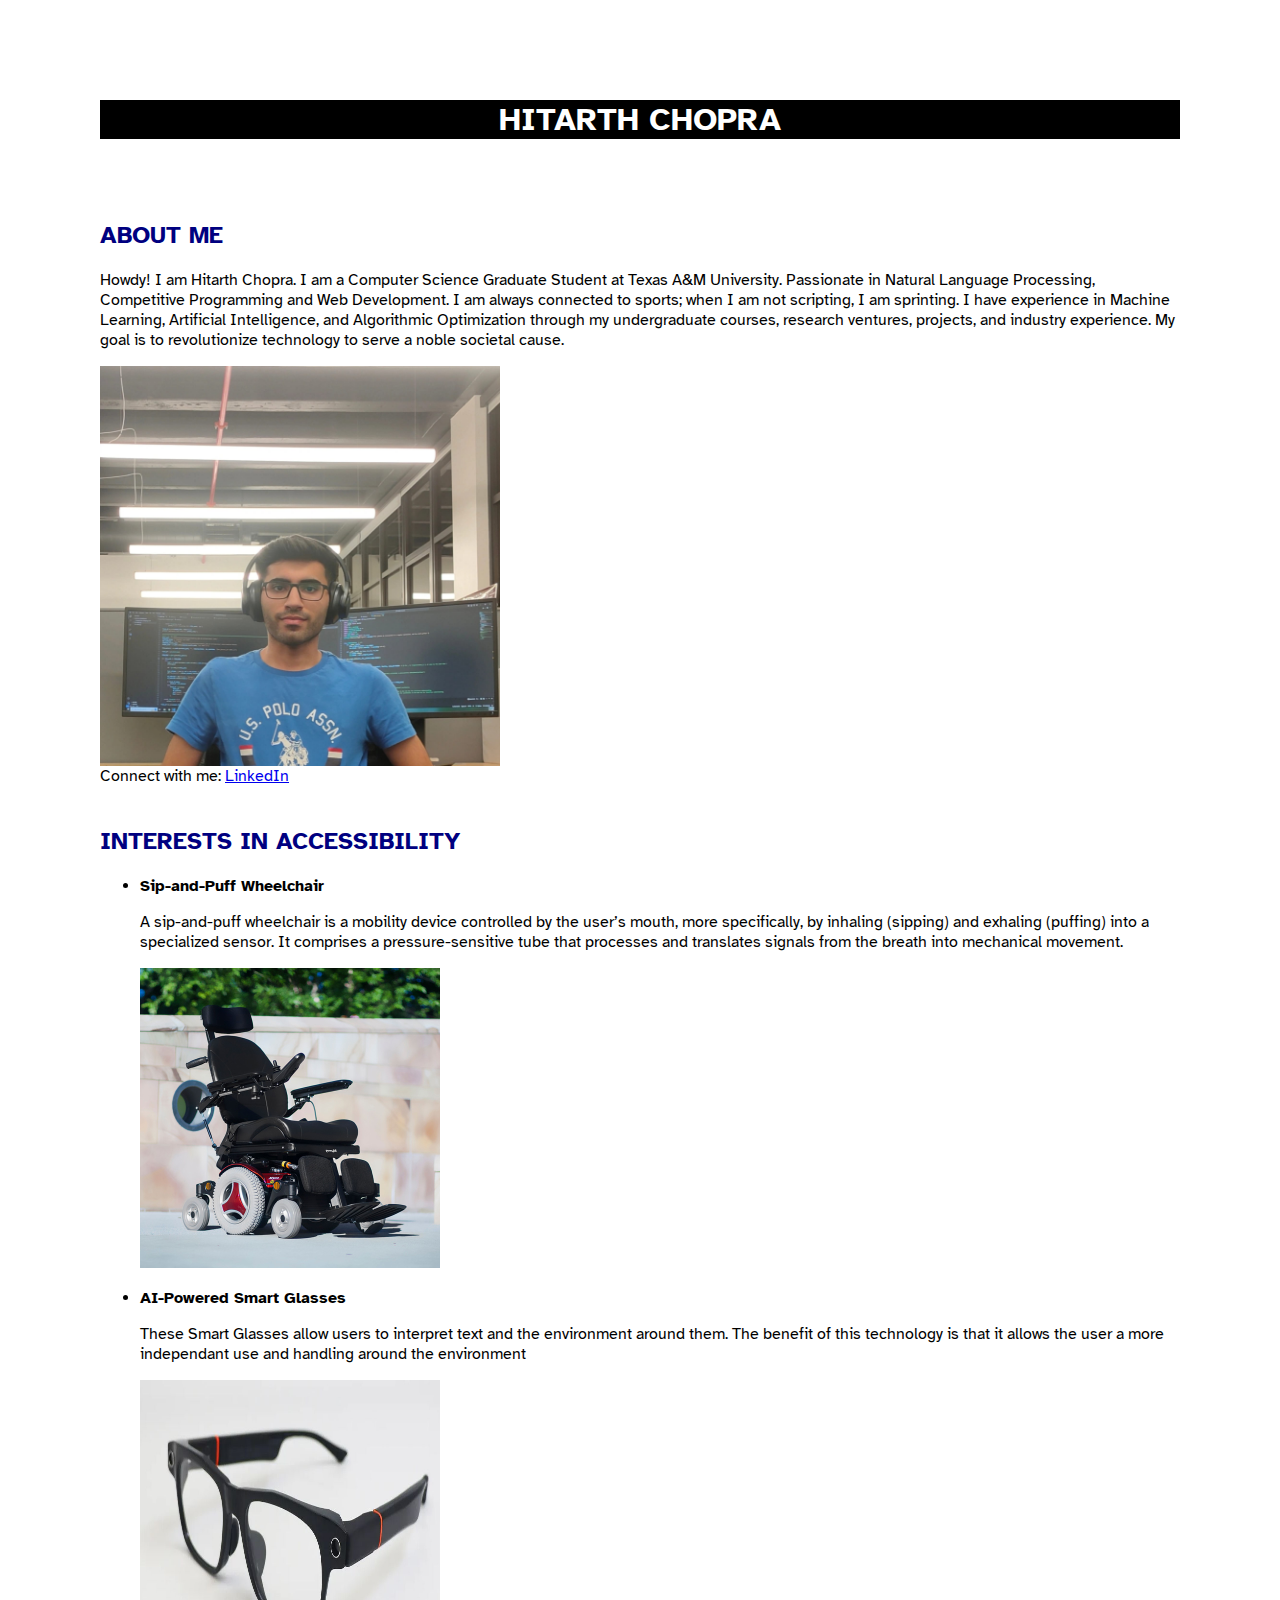
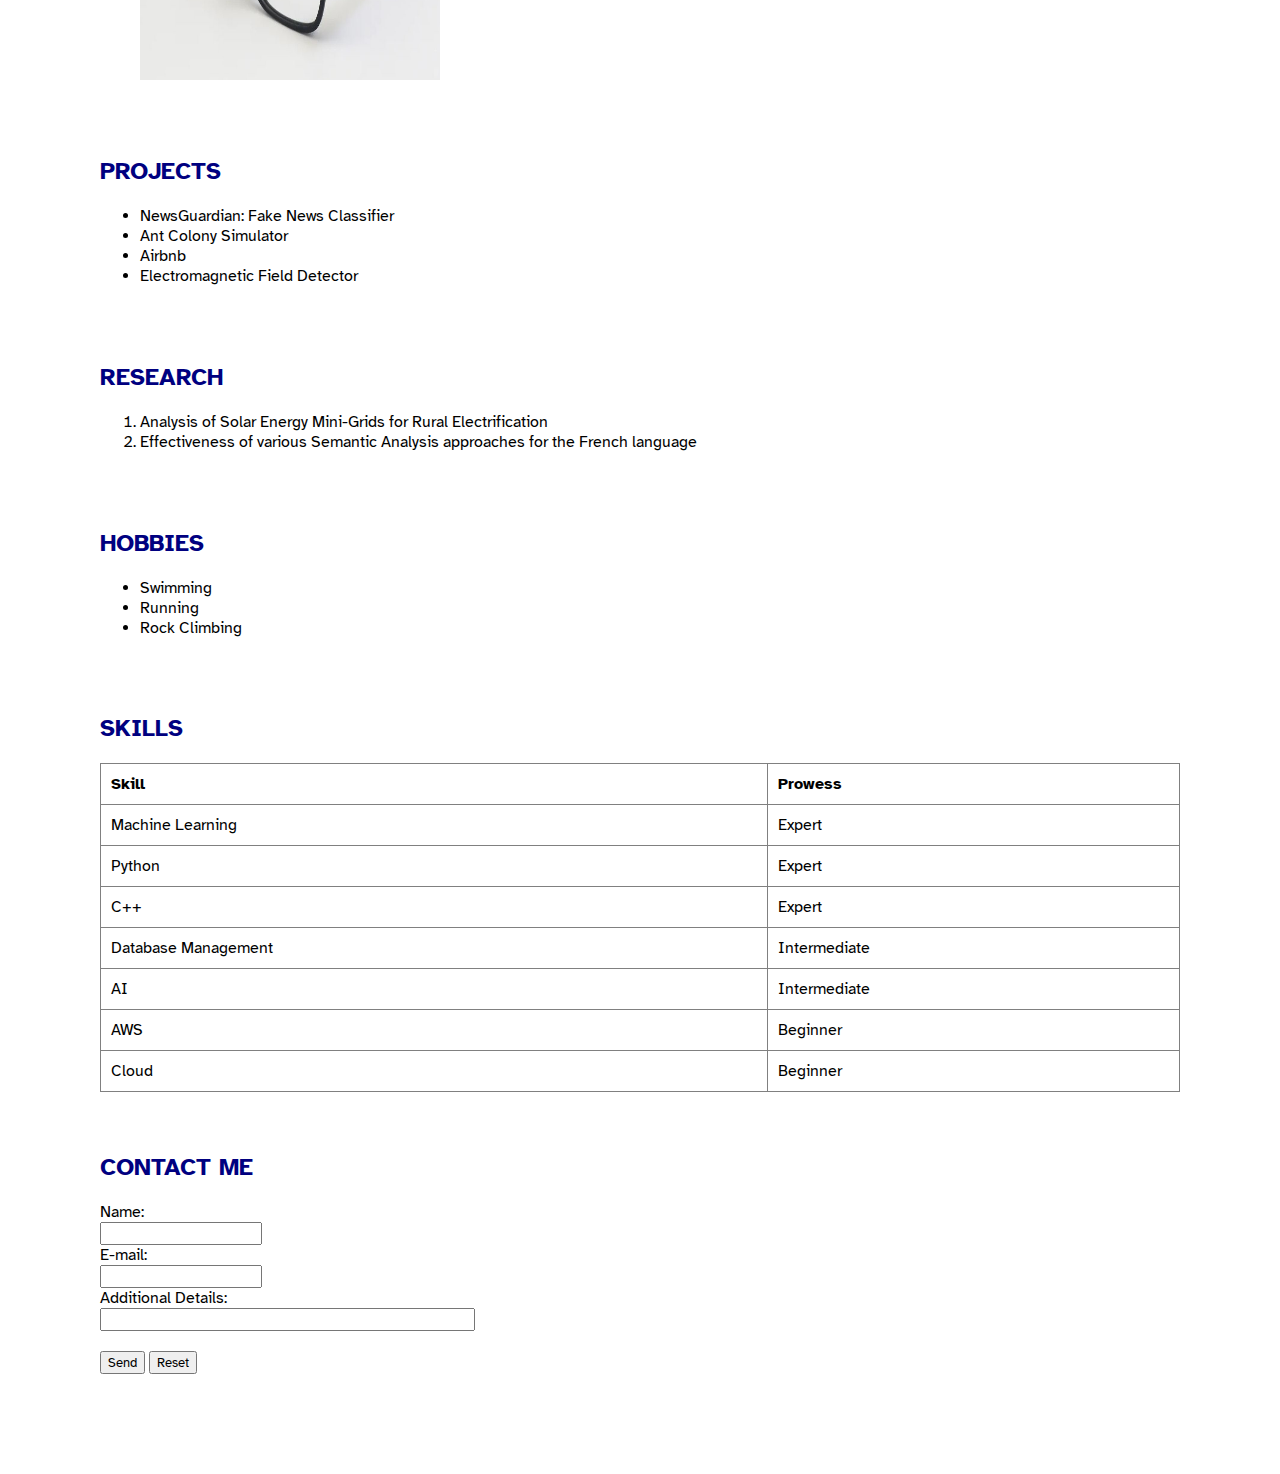
==== main.html @ a711f1af "Add files via upload" ====
<html><head>
    <link rel="stylesheet" href="/style.css">
    <link href="https://fonts.googleapis.com/css2?family=Atkinson+Hyperlegible&amp;display=swap" rel="stylesheet">
    <title>Portfolio</title>
    </head><body><h1>HITARTH CHOPRA</h1>
        <br>
        <br>
    <h2>ABOUT ME</h2>

    <p>Howdy! I am Hitarth Chopra. I am a Computer Science Graduate Student at Texas A&amp;M University. 
    Passionate in Natural Language Processing, Competitive Programming and Web Development. I am always connected to sports; when I am not scripting, I am sprinting.
    I have experience in Machine Learning, Artificial Intelligence, and Algorithmic Optimization through my undergraduate courses, research ventures, projects, and 
    industry experience. My goal is to revolutionize technology to serve a noble societal cause.</p>

    <img src="\WhatsApp Image 2025-02-09 at 6.06.43 PM.jpeg" alt="Photo of Hitarth Chopra in a research lab" width="400" height="400">
    <br>
 Connect with me: <a href="https://www.linkedin.com/in/hitarth-chopra-27b07a240/">LinkedIn</a>
 <br>
        <br>

 <h2>INTERESTS IN ACCESSIBILITY</h2>

 <ul>
    <li><strong>Sip-and-Puff Wheelchair</strong></li>
    <p>A sip-and-puff wheelchair is a mobility device controlled by the user’s mouth, more specifically, by inhaling (sipping) and exhaling (puffing) into a specialized sensor.
         It comprises a pressure-sensitive tube that processes and translates signals from the breath into mechanical movement.</p>
         <img src="\sip and puff wheelchair.jpg" alt="Sip-and-Puff Wheelchair" width="300" height="300">
<br>
<br>
    <li><strong>AI-Powered Smart Glasses</strong></li>
    <p> These Smart Glasses allow users to interpret text and the environment around them.
         The benefit of this technology is that it allows the user a more independant use and handling around the environment</p>
         <img src="\AI-Powered Smart Glasses.jpg" alt="AI-Powered Smart Glasses" width="300" height="300">
</ul>   
<br>
        <br>    

    <h2> PROJECTS</h2>
    <ul>
        <li>NewsGuardian: Fake News Classifier</li>
        <li>Ant Colony Simulator</li>
        <li>Airbnb</li>
        <li>Electromagnetic Field Detector</li>
    </ul>
    <br>
        <br>

    <h2>RESEARCH</h2>
    <ol>
        <li>Analysis of Solar Energy Mini-Grids for Rural Electrification</li>
        <li>Effectiveness of various Semantic Analysis approaches for the French language</li>
    </ol>
    <br>
        <br>
<h2>HOBBIES</h2>
<ul>
    <li>Swimming</li>
    <li>Running</li>
    <li>Rock Climbing</li>
</ul>
<br>
<br>
<h2>SKILLS</h2>

<table border="1">
<tbody><tr><th>Skill</th> <th>Prowess</th> </tr>
<tr><td>Machine Learning</td> <td>Expert</td></tr>
<tr><td>Python</td> <td>Expert</td></tr>
<tr><td>C++</td> <td>Expert</td></tr>
<tr><td>Database Management</td> <td>Intermediate</td></tr>
<tr><td>AI</td> <td>Intermediate</td></tr>
<tr><td>AWS</td> <td>Beginner</td></tr>
<tr><td>Cloud</td> <td>Beginner</td></tr>

</tbody></table>
<br>
        <br>
<h2>CONTACT ME</h2>

<form action="mailto:hitarth@tamu.edu" method="post" enctype="text/plain">
    Name:<br>
    <input type="text" name="name"><br>
    E-mail:<br>
    <input type="text" name="mail"><br>
    Additional Details:<br>
    <input type="text" name="comment" size="50"><br><br>
    <input type="submit" value="Send">
    <input type="reset" value="Reset">
    </form>

</body></html>
---- style.css ----
* {
    font-family: 'Atkinson Hyperlegible', sans-serif;
}
h2{
    color: navy;
}
table {
    border-collapse: collapse;
    width: 100%;
}

th, td {
    padding: 10px;
    text-align: left;
}

body{ margin: 100px;}

h1 {background-color: black;
     color: white;
    text-align: center;}
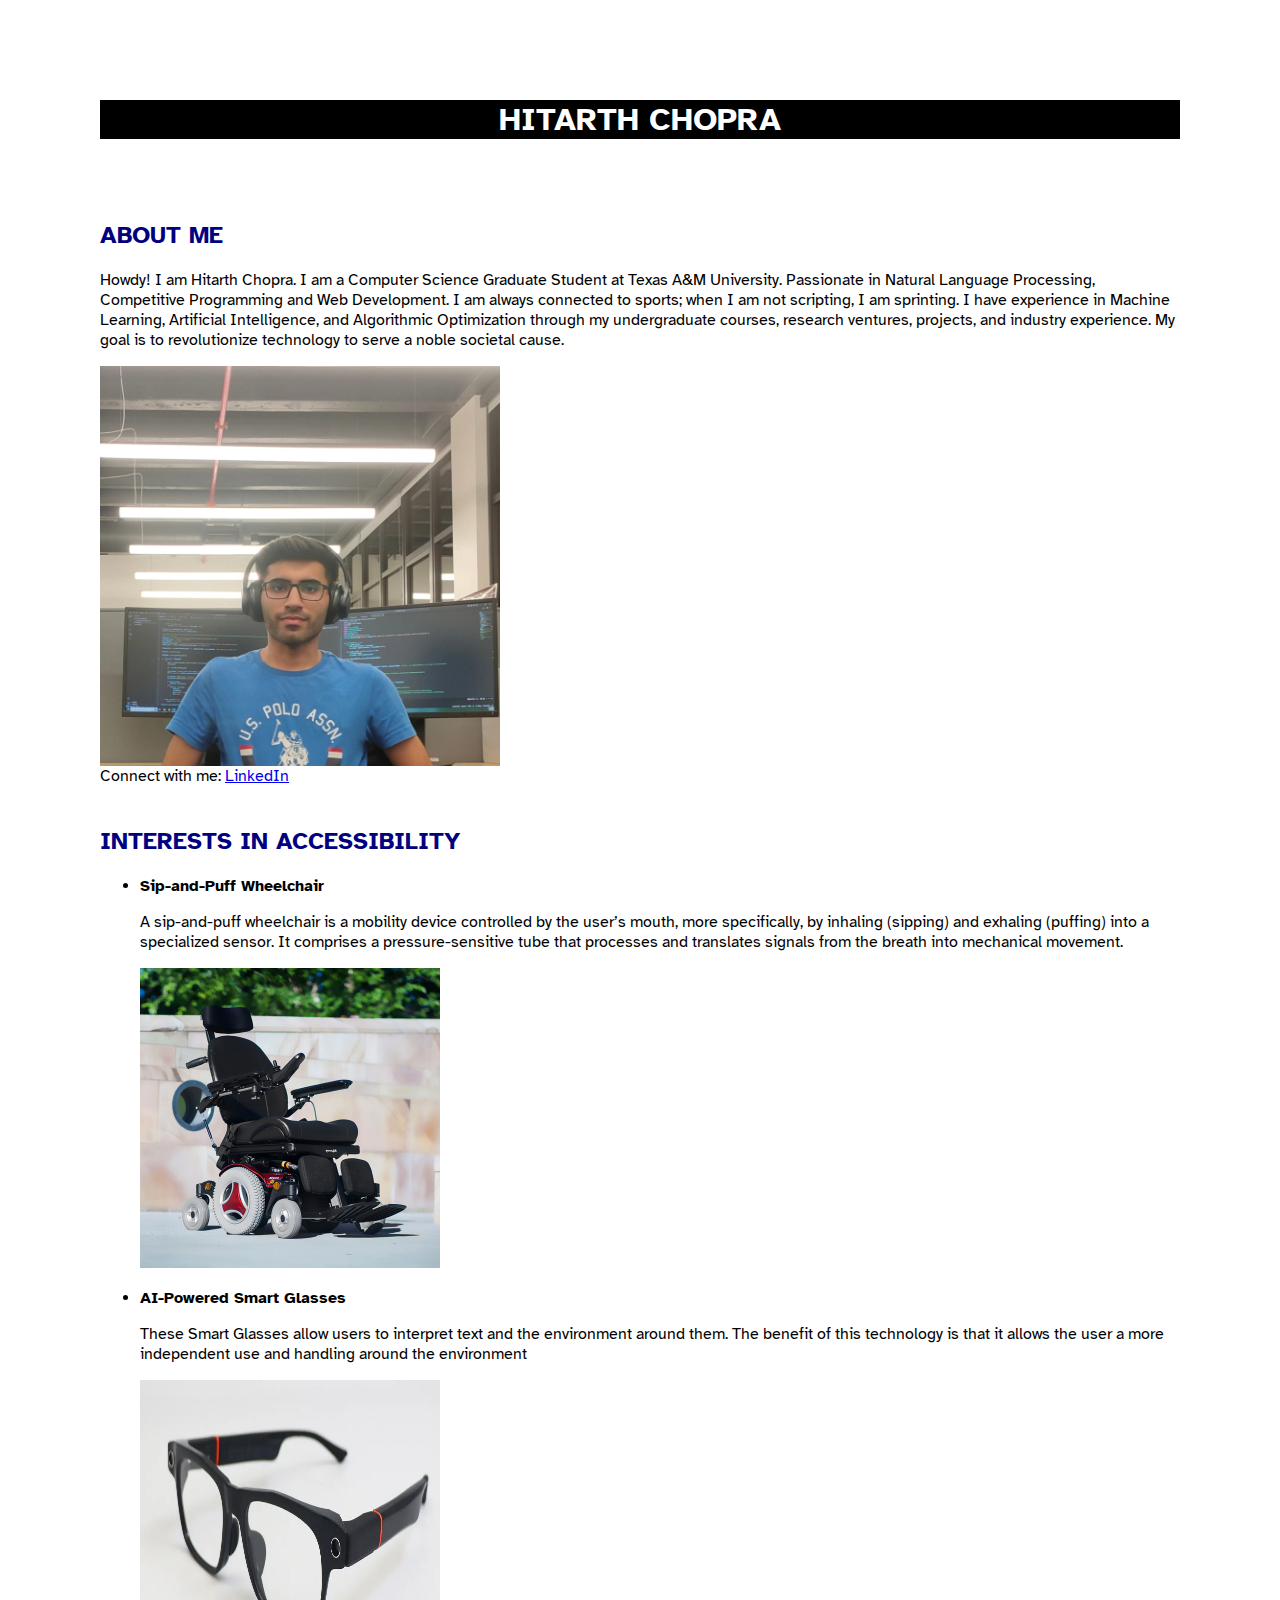
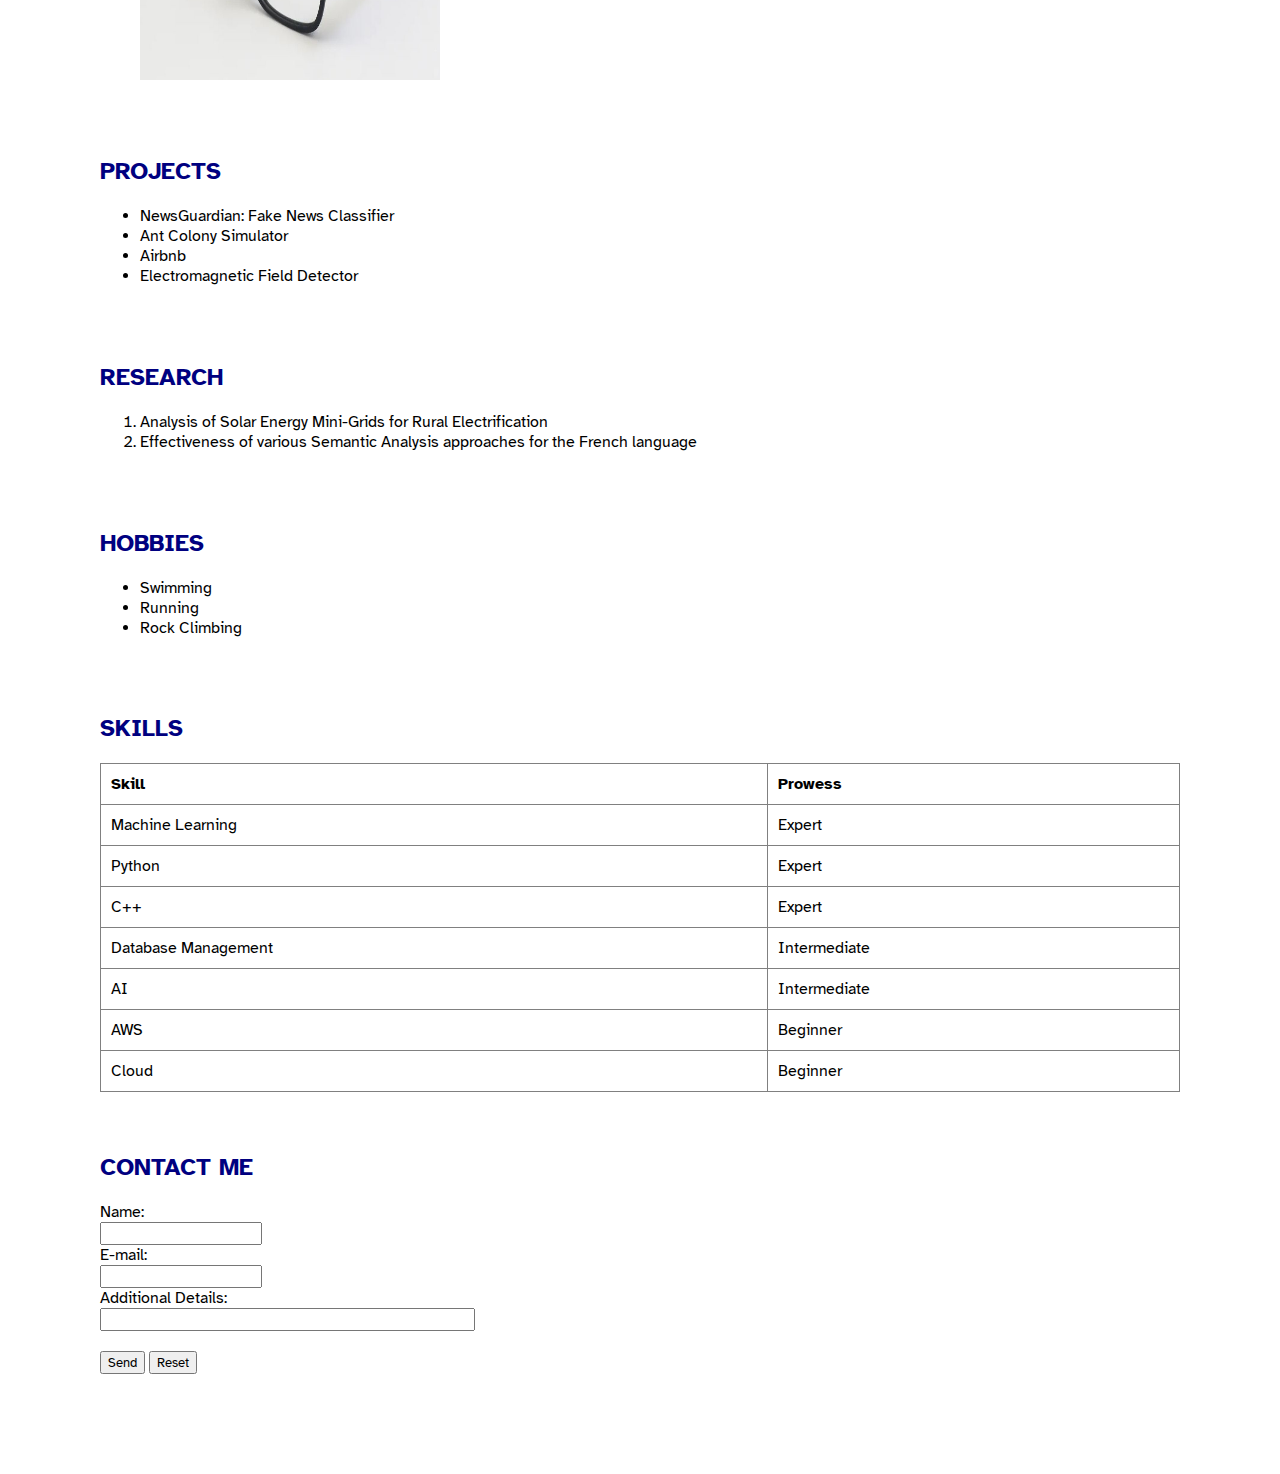
==== commit ae612cf6: "Update main.html" ====
--- a/main.html
+++ b/main.html
@@ -12,7 +12,7 @@
     I have experience in Machine Learning, Artificial Intelligence, and Algorithmic Optimization through my undergraduate courses, research ventures, projects, and 
     industry experience. My goal is to revolutionize technology to serve a noble societal cause.</p>
 
-    <img src="\WhatsApp Image 2025-02-09 at 6.06.43 PM.jpeg" alt="Photo of Hitarth Chopra in a research lab" width="400" height="400">
+    <img src="WhatsApp Image 2025-02-09 at 6.06.43 PM.jpeg" alt="Photo of Hitarth Chopra in a research lab" width="400" height="400">
     <br>
  Connect with me: <a href="https://www.linkedin.com/in/hitarth-chopra-27b07a240/">LinkedIn</a>
  <br>
@@ -24,13 +24,13 @@
     <li><strong>Sip-and-Puff Wheelchair</strong></li>
     <p>A sip-and-puff wheelchair is a mobility device controlled by the user’s mouth, more specifically, by inhaling (sipping) and exhaling (puffing) into a specialized sensor.
          It comprises a pressure-sensitive tube that processes and translates signals from the breath into mechanical movement.</p>
-         <img src="\sip and puff wheelchair.jpg" alt="Sip-and-Puff Wheelchair" width="300" height="300">
+         <img src="sip and puff wheelchair.jpg" alt="Sip-and-Puff Wheelchair" width="300" height="300">
 <br>
 <br>
     <li><strong>AI-Powered Smart Glasses</strong></li>
     <p> These Smart Glasses allow users to interpret text and the environment around them.
-         The benefit of this technology is that it allows the user a more independant use and handling around the environment</p>
-         <img src="\AI-Powered Smart Glasses.jpg" alt="AI-Powered Smart Glasses" width="300" height="300">
+         The benefit of this technology is that it allows the user a more independent use and handling around the environment</p>
+         <img src="AI-Powered Smart Glasses.jpg" alt="AI-Powered Smart Glasses" width="300" height="300">
 </ul>   
 <br>
         <br>    
@@ -88,4 +88,4 @@
     <input type="reset" value="Reset">
     </form>
 
-</body></html>+</body></html>
